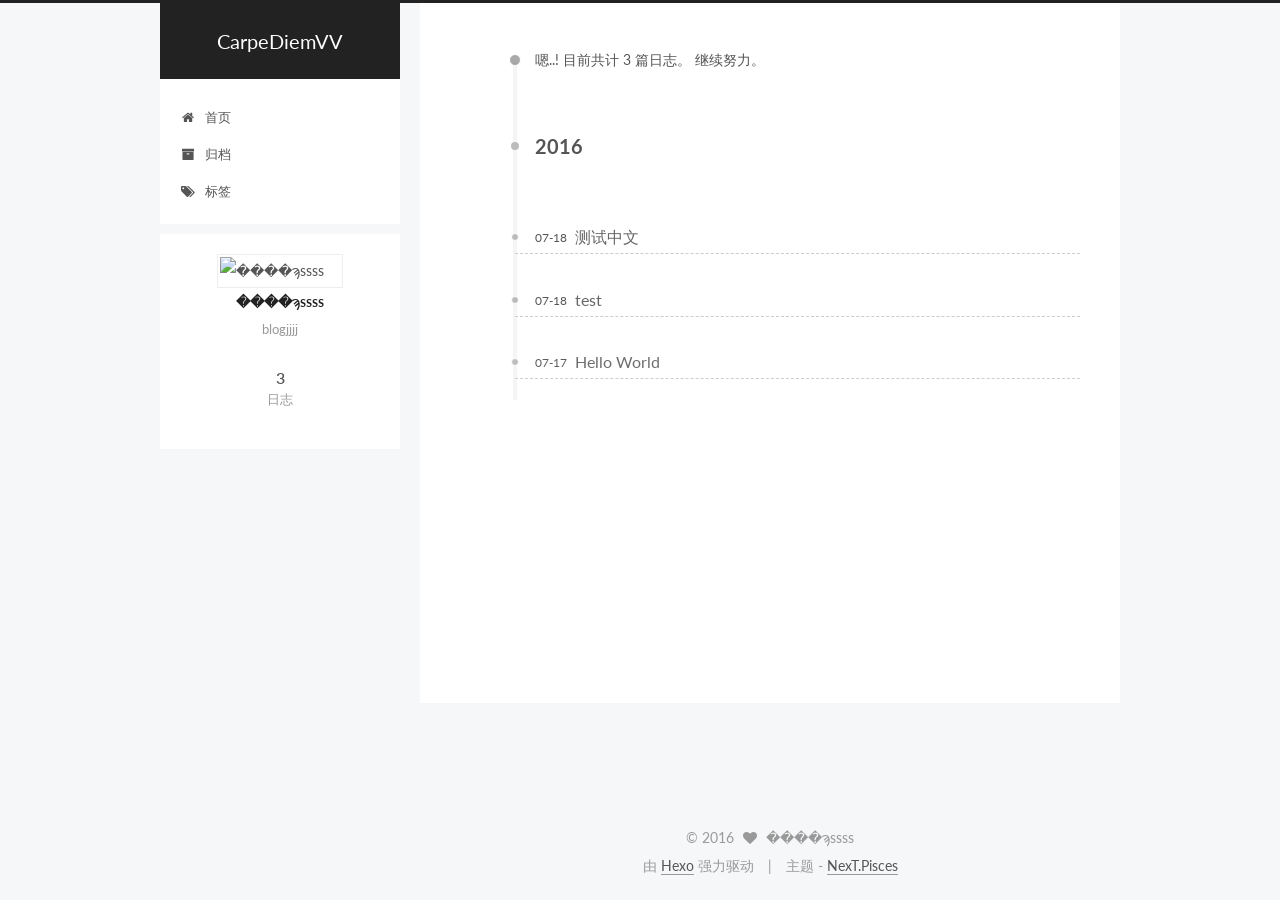
==== archives/index.html @ 0793f700 "Site updated: 2016-07-28 00:04:05" ====
<!doctype html>



  


<html class="theme-next pisces use-motion">
<head>
  <meta charset="UTF-8"/>
<meta http-equiv="X-UA-Compatible" content="IE=edge,chrome=1" />
<meta name="viewport" content="width=device-width, initial-scale=1, maximum-scale=1"/>



<meta http-equiv="Cache-Control" content="no-transform" />
<meta http-equiv="Cache-Control" content="no-siteapp" />












  
  
  <link href="/vendors/fancybox/source/jquery.fancybox.css?v=2.1.5" rel="stylesheet" type="text/css" />




  
  
  
  

  
    
    
  

  

  

  

  

  
    
    
    <link href="//fonts.googleapis.com/css?family=Lato:300,300italic,400,400italic,700,700italic&subset=latin,latin-ext" rel="stylesheet" type="text/css">
  






<link href="/vendors/font-awesome/css/font-awesome.min.css?v=4.4.0" rel="stylesheet" type="text/css" />

<link href="/css/main.css?v=5.0.1" rel="stylesheet" type="text/css" />


  <meta name="keywords" content="Hexo, NexT" />








  <link rel="shortcut icon" type="image/x-icon" href="/favicon.ico?v=5.0.1" />






<meta name="description" content="blogjjjj">
<meta property="og:type" content="website">
<meta property="og:title" content="CarpeDiemVV">
<meta property="og:url" content="http://yoursite.com/archives/index.html">
<meta property="og:site_name" content="CarpeDiemVV">
<meta property="og:description" content="blogjjjj">
<meta name="twitter:card" content="summary">
<meta name="twitter:title" content="CarpeDiemVV">
<meta name="twitter:description" content="blogjjjj">



<script type="text/javascript" id="hexo.configuration">
  var NexT = window.NexT || {};
  var CONFIG = {
    scheme: 'Pisces',
    sidebar: {"position":"left","display":"post"},
    fancybox: true,
    motion: true,
    duoshuo: {
      userId: 0,
      author: '博主'
    }
  };
</script>

  <title> 归档 | CarpeDiemVV </title>
</head>

<body itemscope itemtype="http://schema.org/WebPage" lang="zh-Hans">

  










  
  
    
  

  <div class="container one-collumn sidebar-position-left  page-archive  ">
    <div class="headband"></div>

    <header id="header" class="header" itemscope itemtype="http://schema.org/WPHeader">
      <div class="header-inner"><div class="site-meta ">
  

  <div class="custom-logo-site-title">
    <a href="/"  class="brand" rel="start">
      <span class="logo-line-before"><i></i></span>
      <span class="site-title">CarpeDiemVV</span>
      <span class="logo-line-after"><i></i></span>
    </a>
  </div>
  <p class="site-subtitle"></p>
</div>

<div class="site-nav-toggle">
  <button>
    <span class="btn-bar"></span>
    <span class="btn-bar"></span>
    <span class="btn-bar"></span>
  </button>
</div>

<nav class="site-nav">
  

  
    <ul id="menu" class="menu">
      
        
        <li class="menu-item menu-item-home">
          <a href="/" rel="section">
            
              <i class="menu-item-icon fa fa-fw fa-home"></i> <br />
            
            首页
          </a>
        </li>
      
        
        <li class="menu-item menu-item-archives">
          <a href="/archives" rel="section">
            
              <i class="menu-item-icon fa fa-fw fa-archive"></i> <br />
            
            归档
          </a>
        </li>
      
        
        <li class="menu-item menu-item-tags">
          <a href="/tags" rel="section">
            
              <i class="menu-item-icon fa fa-fw fa-tags"></i> <br />
            
            标签
          </a>
        </li>
      

      
    </ul>
  

  
</nav>

 </div>
    </header>

    <main id="main" class="main">
      <div class="main-inner">
        <div class="content-wrap">
          <div id="content" class="content">
            

  <section id="posts" class="posts-collapse">
    <span class="archive-move-on"></span>

    <span class="archive-page-counter">
      
      
      
        
      
      嗯..! 目前共计 3 篇日志。 继续努力。
    </span>

    

      
      
      

      
        
        <div class="collection-title">
          <h2 class="archive-year motion-element" id="archive-year-2016">2016</h2>
        </div>
      
      

      

  <article class="post post-type-normal" itemscope itemtype="http://schema.org/Article">
    <header class="post-header">

      <h1 class="post-title">
        
            <a class="post-title-link" href="/2016/07/18/测试中文/" itemprop="url">
              
                <span itemprop="name">测试中文</span>
              
            </a>
        
      </h1>

      <div class="post-meta">
        <time class="post-time" itemprop="dateCreated"
              datetime="2016-07-18T00:40:31+08:00"
              content="2016-07-18" >
          07-18
        </time>
      </div>

    </header>
  </article>



    

      
      
      

      
      

      

  <article class="post post-type-normal" itemscope itemtype="http://schema.org/Article">
    <header class="post-header">

      <h1 class="post-title">
        
            <a class="post-title-link" href="/2016/07/18/test/" itemprop="url">
              
                <span itemprop="name">test</span>
              
            </a>
        
      </h1>

      <div class="post-meta">
        <time class="post-time" itemprop="dateCreated"
              datetime="2016-07-18T00:19:36+08:00"
              content="2016-07-18" >
          07-18
        </time>
      </div>

    </header>
  </article>



    

      
      
      

      
      

      

  <article class="post post-type-normal" itemscope itemtype="http://schema.org/Article">
    <header class="post-header">

      <h1 class="post-title">
        
            <a class="post-title-link" href="/2016/07/17/hello-world/" itemprop="url">
              
                <span itemprop="name">Hello World</span>
              
            </a>
        
      </h1>

      <div class="post-meta">
        <time class="post-time" itemprop="dateCreated"
              datetime="2016-07-17T23:09:52+08:00"
              content="2016-07-17" >
          07-17
        </time>
      </div>

    </header>
  </article>



    

  </section>

  



          </div>
          


          

        </div>
        
          
  
  <div class="sidebar-toggle">
    <div class="sidebar-toggle-line-wrap">
      <span class="sidebar-toggle-line sidebar-toggle-line-first"></span>
      <span class="sidebar-toggle-line sidebar-toggle-line-middle"></span>
      <span class="sidebar-toggle-line sidebar-toggle-line-last"></span>
    </div>
  </div>

  <aside id="sidebar" class="sidebar">
    <div class="sidebar-inner">

      

      

      <section class="site-overview sidebar-panel  sidebar-panel-active ">
        <div class="site-author motion-element" itemprop="author" itemscope itemtype="http://schema.org/Person">
          <img class="site-author-image" itemprop="image"
               src="/images/avatar.gif"
               alt="����ϡssss" />
          <p class="site-author-name" itemprop="name">����ϡssss</p>
          <p class="site-description motion-element" itemprop="description">blogjjjj</p>
        </div>
        <nav class="site-state motion-element">
          <div class="site-state-item site-state-posts">
            <a href="/archives">
              <span class="site-state-item-count">3</span>
              <span class="site-state-item-name">日志</span>
            </a>
          </div>

          

          

        </nav>

        

        <div class="links-of-author motion-element">
          
        </div>

        
        

        
        

      </section>

      

    </div>
  </aside>


        
      </div>
    </main>

    <footer id="footer" class="footer">
      <div class="footer-inner">
        <div class="copyright" >
  
  &copy; 
  <span itemprop="copyrightYear">2016</span>
  <span class="with-love">
    <i class="fa fa-heart"></i>
  </span>
  <span class="author" itemprop="copyrightHolder">����ϡssss</span>
</div>

<div class="powered-by">
  由 <a class="theme-link" href="http://hexo.io">Hexo</a> 强力驱动
</div>

<div class="theme-info">
  主题 -
  <a class="theme-link" href="https://github.com/iissnan/hexo-theme-next">
    NexT.Pisces
  </a>
</div>

        

        
      </div>
    </footer>

    <div class="back-to-top">
      <i class="fa fa-arrow-up"></i>
    </div>
  </div>

  

<script type="text/javascript">
  if (Object.prototype.toString.call(window.Promise) !== '[object Function]') {
    window.Promise = null;
  }
</script>









  



  
  <script type="text/javascript" src="/vendors/jquery/index.js?v=2.1.3"></script>

  
  <script type="text/javascript" src="/vendors/fastclick/lib/fastclick.min.js?v=1.0.6"></script>

  
  <script type="text/javascript" src="/vendors/jquery_lazyload/jquery.lazyload.js?v=1.9.7"></script>

  
  <script type="text/javascript" src="/vendors/velocity/velocity.min.js?v=1.2.1"></script>

  
  <script type="text/javascript" src="/vendors/velocity/velocity.ui.min.js?v=1.2.1"></script>

  
  <script type="text/javascript" src="/vendors/fancybox/source/jquery.fancybox.pack.js?v=2.1.5"></script>


  


  <script type="text/javascript" src="/js/src/utils.js?v=5.0.1"></script>

  <script type="text/javascript" src="/js/src/motion.js?v=5.0.1"></script>



  
  


  <script type="text/javascript" src="/js/src/affix.js?v=5.0.1"></script>

  <script type="text/javascript" src="/js/src/schemes/pisces.js?v=5.0.1"></script>



  
  
    <script type="text/javascript" id="motion.page.archive">
      $('.archive-year').velocity('transition.slideLeftIn');
    </script>
  


  


  <script type="text/javascript" src="/js/src/bootstrap.js?v=5.0.1"></script>



  



  



  
  
  

  

  

</body>
</html>
---- css/main.css ----
/* normalize.css v3.0.2 | MIT License | git.io/normalize */
html {
  font-family: sans-serif; /* 1 */
  -ms-text-size-adjust: 100%; /* 2 */
  -webkit-text-size-adjust: 100%; /* 2 */
}
body {
  margin: 0;
}
article,
aside,
details,
figcaption,
figure,
footer,
header,
hgroup,
main,
menu,
nav,
section,
summary {
  display: block;
}
audio,
canvas,
progress,
video {
  display: inline-block; /* 1 */
  vertical-align: baseline; /* 2 */
}
audio:not([controls]) {
  display: none;
  height: 0;
}
[hidden],
template {
  display: none;
}
a {
  background-color: transparent;
}
a:active,
a:hover {
  outline: 0;
}
abbr[title] {
  border-bottom: 1px dotted;
}
b,
strong {
  font-weight: bold;
}
dfn {
  font-style: italic;
}
h1 {
  font-size: 2em;
  margin: 0.67em 0;
}
mark {
  background: #ff0;
  color: #000;
}
small {
  font-size: 80%;
}
sub,
sup {
  font-size: 75%;
  line-height: 0;
  position: relative;
  vertical-align: baseline;
}
sup {
  top: -0.5em;
}
sub {
  bottom: -0.25em;
}
img {
  border: 0;
}
svg:not(:root) {
  overflow: hidden;
}
figure {
  margin: 1em 40px;
}
hr {
  -moz-box-sizing: content-box;
  box-sizing: content-box;
  height: 0;
}
pre {
  overflow: auto;
}
code,
kbd,
pre,
samp {
  font-family: monospace, monospace;
  font-size: 1em;
}
button,
input,
optgroup,
select,
textarea {
  color: inherit; /* 1 */
  font: inherit; /* 2 */
  margin: 0; /* 3 */
}
button {
  overflow: visible;
}
button,
select {
  text-transform: none;
}
button,
html input[type="button"],
input[type="reset"],
input[type="submit"] {
  -webkit-appearance: button; /* 2 */
  cursor: pointer; /* 3 */
}
button[disabled],
html input[disabled] {
  cursor: default;
}
button::-moz-focus-inner,
input::-moz-focus-inner {
  border: 0;
  padding: 0;
}
input {
  line-height: normal;
}
input[type="checkbox"],
input[type="radio"] {
  box-sizing: border-box; /* 1 */
  padding: 0; /* 2 */
}
input[type="number"]::-webkit-inner-spin-button,
input[type="number"]::-webkit-outer-spin-button {
  height: auto;
}
input[type="search"] {
  -webkit-appearance: textfield; /* 1 */
  -moz-box-sizing: content-box;
  -webkit-box-sizing: content-box; /* 2 */
  box-sizing: content-box;
}
input[type="search"]::-webkit-search-cancel-button,
input[type="search"]::-webkit-search-decoration {
  -webkit-appearance: none;
}
fieldset {
  border: 1px solid #c0c0c0;
  margin: 0 2px;
  padding: 0.35em 0.625em 0.75em;
}
legend {
  border: 0; /* 1 */
  padding: 0; /* 2 */
}
textarea {
  overflow: auto;
}
optgroup {
  font-weight: bold;
}
table {
  border-collapse: collapse;
  border-spacing: 0;
}
td,
th {
  padding: 0;
}
::selection {
  background: #262a30;
  color: #fff;
}
body {
  position: relative;
  font-family: 'Lato', "PingFang SC", "Microsoft YaHei", sans-serif;
  font-size: 14px;
  line-height: 2;
  color: #555;
  background: #fff;
}
@media (max-width: 767px) {
  body {
    padding-right: 0 !important;
  }
}
@media (min-width: 768px) and (max-width: 991px) {
  body {
    padding-right: 0 !important;
  }
}
@media (min-width: 1600px) {
  body {
    font-size: 16px;
  }
}
h1,
h2,
h3,
h4,
h5,
h6 {
  margin: 0;
  padding: 0;
  font-weight: bold;
  line-height: 1.5;
  font-family: 'Lato', "PingFang SC", "Microsoft YaHei", sans-serif;
}
h2,
h3,
h4,
h5,
h6 {
  margin: 20px 0 15px;
}
h1 {
  font-size: 22px;
}
@media (max-width: 767px) {
  h1 {
    font-size: 18px;
  }
}
h2 {
  font-size: 20px;
}
@media (max-width: 767px) {
  h2 {
    font-size: 16px;
  }
}
h3 {
  font-size: 18px;
}
@media (max-width: 767px) {
  h3 {
    font-size: 14px;
  }
}
h4 {
  font-size: 16px;
}
@media (max-width: 767px) {
  h4 {
    font-size: 12px;
  }
}
h5 {
  font-size: 14px;
}
@media (max-width: 767px) {
  h5 {
    font-size: 10px;
  }
}
h6 {
  font-size: 12px;
}
@media (max-width: 767px) {
  h6 {
    font-size: 8px;
  }
}
p {
  margin: 0 0 25px 0;
}
a {
  color: #555;
  text-decoration: none;
  border-bottom: 1px solid #999;
  word-wrap: break-word;
}
a:hover {
  color: #222;
  border-bottom-color: #222;
}
ul {
  list-style: none;
}
blockquote {
  margin: 0;
  padding: 0;
}
img {
  display: block;
  margin: auto;
  max-width: 100%;
  height: auto;
}
hr {
  margin: 40px 0;
  height: 3px;
  border: none;
  background-color: #ddd;
  background-image: repeating-linear-gradient(-45deg, #fff, #fff 4px, transparent 4px, transparent 8px);
}
blockquote {
  padding: 0 15px;
  color: #666;
  border-left: 4px solid #ddd;
}
blockquote cite::before {
  content: "-";
  padding: 0 5px;
}
dt {
  font-weight: 700;
}
dd {
  margin: 0;
  padding: 0;
}
.text-left {
  text-align: left;
}
.text-center {
  text-align: center;
}
.text-right {
  text-align: right;
}
.text-justify {
  text-align: justify;
}
.text-nowrap {
  white-space: nowrap;
}
.text-lowercase {
  text-transform: lowercase;
}
.text-uppercase {
  text-transform: uppercase;
}
.text-capitalize {
  text-transform: capitalize;
}
.center-block {
  display: block;
  margin-left: auto;
  margin-right: auto;
}
.clearfix:before,
.clearfix:after {
  content: " ";
  display: table;
}
.clearfix:after {
  clear: both;
}
.pullquote {
  width: 45%;
}
.pullquote.left {
  float: left;
  margin-left: 5px;
  margin-right: 10px;
}
.pullquote.right {
  float: right;
  margin-left: 10px;
  margin-right: 5px;
}
.affix.affix.affix {
  position: fixed;
}
.translation {
  margin-top: -20px;
  font-size: 14px;
  color: #999;
}
.scrollbar-measure {
  width: 100px;
  height: 100px;
  overflow: scroll;
  position: absolute;
  top: -9999px;
}
.use-motion .motion-element {
  opacity: 0;
}
#local-search-input {
  padding: 3px;
  border: none;
  text-indent: 14px;
  border-radius: 0;
  width: 140px;
  outline: none;
  border-bottom: 1px solid #999;
  background: inherit;
  opacity: 0.5;
}
#local-search-input:focus {
  opacity: 1;
}
.search-icon {
  position: absolute;
  top: 9px;
}
table {
  margin: 20px 0;
  width: 100%;
  border-collapse: collapse;
  border-spacing: 0;
  border: 1px solid #ddd;
  font-size: 14px;
  table-layout: fixed;
  word-wrap: break-all;
}
table>tbody>tr:nth-of-type(odd) {
  background-color: #f9f9f9;
}
table>tbody>tr:hover {
  background-color: #f5f5f5;
}
caption,
th,
td {
  padding: 8px;
  text-align: left;
  vertical-align: middle;
  font-weight: normal;
}
th,
td {
  border-bottom: 3px solid #ddd;
  border-right: 1px solid #eee;
}
th {
  padding-bottom: 10px;
  font-weight: 700;
}
td {
  border-bottom-width: 1px;
}
html,
body {
  height: 100%;
}
.container {
  position: relative;
  min-height: 100%;
}
.header-inner {
  margin: 0 auto;
  padding: 100px 0 70px;
  width: 700px;
}
@media (min-width: 1600px) {
  .container .header-inner {
    width: 900px;
  }
}
.main {
  padding-bottom: 150px;
}
.main-inner {
  margin: 0 auto;
  width: 700px;
}
@media (min-width: 1600px) {
  .container .main-inner {
    width: 900px;
  }
}
.footer {
  position: absolute;
  left: 0;
  bottom: 0;
  width: 100%;
  min-height: 50px;
}
.footer-inner {
  box-sizing: border-box;
  margin: 20px auto;
  width: 700px;
}
@media (min-width: 1600px) {
  .container .footer-inner {
    width: 900px;
  }
}
pre,
.highlight {
  overflow: auto;
  margin: 20px 0;
  padding: 15px;
  font-size: 13px;
  color: #4d4d4c;
  background: #f7f7f7;
  line-height: 1.6;
}
pre,
code {
  font-family: consolas, Menlo, "PingFang SC", "Microsoft YaHei", monospace;
}
code {
  padding: 2px 4px;
  word-break: break-all;
  color: #555;
  background: #eee;
  border-radius: 4px;
  font-size: 13px;
}
pre code {
  padding: 0;
  color: #4d4d4c;
  background: none;
  text-shadow: none;
}
.highlight pre {
  border: none;
  margin: 0;
  padding: 1px;
}
.highlight table {
  margin: 0;
  width: auto;
  border: none;
}
.highlight td {
  border: none;
  padding: 0;
}
.highlight figcaption {
  font-size: 1em;
  color: #4d4d4c;
  line-height: 1em;
  margin-bottom: 1em;
}
.highlight figcaption:before,
.highlight figcaption:after {
  content: " ";
  display: table;
}
.highlight figcaption:after {
  clear: both;
}
.highlight figcaption a {
  float: right;
  color: #4d4d4c;
}
.highlight figcaption a:hover {
  border-bottom-color: #4d4d4c;
}
.highlight .gutter pre {
  color: #666;
  text-align: right;
  padding-right: 20px;
}
.highlight .line {
  height: 20px;
}
.gist table {
  width: auto;
}
.gist table td {
  border: none;
}
pre .comment {
  color: #8e908c;
}
pre .variable,
pre .attribute,
pre .tag,
pre .regexp,
pre .ruby .constant,
pre .xml .tag .title,
pre .xml .pi,
pre .xml .doctype,
pre .html .doctype,
pre .css .id,
pre .css .class,
pre .css .pseudo {
  color: #c82829;
}
pre .number,
pre .preprocessor,
pre .built_in,
pre .literal,
pre .params,
pre .constant,
pre .command {
  color: #f5871f;
}
pre .ruby .class .title,
pre .css .rules .attribute,
pre .string,
pre .value,
pre .inheritance,
pre .header,
pre .ruby .symbol,
pre .xml .cdata,
pre .special,
pre .number,
pre .formula {
  color: #718c00;
}
pre .title,
pre .css .hexcolor {
  color: #3e999f;
}
pre .function,
pre .python .decorator,
pre .python .title,
pre .ruby .function .title,
pre .ruby .title .keyword,
pre .perl .sub,
pre .javascript .title,
pre .coffeescript .title {
  color: #4271ae;
}
pre .keyword,
pre .javascript .function {
  color: #8959a8;
}
.full-image.full-image.full-image {
  border: none;
  max-width: 100%;
  width: auto;
  margin: 20px auto;
}
@media (min-width: 992px) {
  .full-image.full-image.full-image {
    max-width: none;
    width: 126%;
    margin: 0 -13%;
  }
}
.blockquote-center,
.page-home .post-type-quote blockquote,
.page-post-detail .post-type-quote blockquote {
  position: relative;
  margin: 40px 0;
  padding: 0;
  border-left: none;
  text-align: center;
}
.blockquote-center::before,
.page-home .post-type-quote blockquote::before,
.page-post-detail .post-type-quote blockquote::before,
.blockquote-center::after,
.page-home .post-type-quote blockquote::after,
.page-post-detail .post-type-quote blockquote::after {
  position: absolute;
  content: ' ';
  display: block;
  width: 100%;
  height: 24px;
  opacity: 0.2;
  background-repeat: no-repeat;
  background-position: 0 -6px;
  background-size: 22px 22px;
}
.blockquote-center::before,
.page-home .post-type-quote blockquote::before,
.page-post-detail .post-type-quote blockquote::before {
  top: -20px;
  background-image: url("../images/quote-l.svg");
  border-top: 1px solid #ccc;
}
.blockquote-center::after,
.page-home .post-type-quote blockquote::after,
.page-post-detail .post-type-quote blockquote::after {
  bottom: -20px;
  background-image: url("../images/quote-r.svg");
  border-bottom: 1px solid #ccc;
  background-position: 100% 8px;
}
.blockquote-center p,
.page-home .post-type-quote blockquote p,
.page-post-detail .post-type-quote blockquote p,
.blockquote-center div,
.page-home .post-type-quote blockquote div,
.page-post-detail .post-type-quote blockquote div {
  text-align: center;
}
.post .post-body .group-picture img {
  box-sizing: border-box;
  padding: 0 3px;
  border: none;
}
.post .group-picture-row {
  overflow: hidden;
  margin-top: 6px;
}
.post .group-picture-row:first-child {
  margin-top: 0;
}
.post .group-picture-column {
  float: left;
}
.page-post-detail .post-body .group-picture-column {
  float: none;
  margin-top: 10px;
  width: auto !important;
}
.page-post-detail .post-body .group-picture-column img {
  margin: 0 auto;
}
.page-archive .group-picture-container {
  overflow: hidden;
}
.page-archive .group-picture-row {
  float: left;
}
.page-archive .group-picture-row:first-child {
  margin-top: 6px;
}
.page-archive .group-picture-column {
  max-width: 150px;
  max-height: 150px;
}
.btn {
  display: inline-block;
  padding: 0 20px;
  font-size: 14px;
  color: #fff;
  background: #222;
  border: 2px solid #555;
  text-decoration: none;
  border-radius: 0;
  transition-property: background-color;
  transition-duration: 0.2s;
  transition-timing-function: ease-in-out;
  transition-delay: 0s;
}
.btn:hover,
.post-more-link .btn:hover {
  border-color: #222;
  color: #fff;
  background: #222;
}
.btn-bar {
  display: block;
  width: 22px;
  height: 2px;
  background: #555;
  border-radius: 1px;
}
.btn-bar+.btn-bar {
  margin-top: 4px;
}
.pagination {
  margin: 120px 0 40px;
  text-align: center;
  border-top: 1px solid #eee;
}
.page-number-basic,
.pagination .prev,
.pagination .next,
.pagination .page-number,
.pagination .space {
  display: inline-block;
  position: relative;
  top: -1px;
  margin: 0 10px;
  padding: 0 10px;
  line-height: 30px;
}
@media (max-width: 767px) {
  .page-number-basic,
  .pagination .prev,
  .pagination .next,
  .pagination .page-number,
  .pagination .space {
    margin: 0 5px;
  }
}
.pagination .prev,
.pagination .next,
.pagination .page-number {
  border-bottom: 0;
  border-top: 1px solid #eee;
  transition-property: border-color;
  transition-duration: 0.2s;
  transition-timing-function: ease-in-out;
  transition-delay: 0s;
}
.pagination .prev:hover,
.pagination .next:hover,
.pagination .page-number:hover {
  border-top-color: #222;
}
.pagination .space {
  padding: 0;
  margin: 0;
}
.pagination .prev {
  margin-left: 0;
}
.pagination .next {
  margin-right: 0;
}
.pagination .page-number.current {
  color: #fff;
  background: #ccc;
  border-top-color: #ccc;
}
@media (max-width: 767px) {
  .pagination {
    border-top: none;
  }
  .pagination .prev,
  .pagination .next,
  .pagination .page-number {
    margin-bottom: 10px;
    border-top: 0;
    border-bottom: 1px solid #eee;
  }
  .pagination .prev:hover,
  .pagination .next:hover,
  .pagination .page-number:hover {
    border-bottom-color: #222;
  }
}
.comments {
  margin: 60px 20px 0;
}
.tag-cloud {
  text-align: center;
}
.tag-cloud a {
  display: inline-block;
  margin: 10px;
}
.back-to-top {
  box-sizing: border-box;
  position: fixed;
  bottom: -100px;
  right: 50px;
  z-index: 1050;
  padding: 0 6px;
  width: 25px;
  background: #222;
  font-size: 12px;
  opacity: 0.6;
  color: #fff;
  cursor: pointer;
  text-align: center;
  -webkit-transform: translateZ(0);
  transition-property: bottom;
  transition-duration: 0.2s;
  transition-timing-function: ease-in-out;
  transition-delay: 0s;
}
@media (max-width: 767px) {
  .back-to-top {
    display: none;
  }
}
@media (min-width: 768px) and (max-width: 991px) {
  .back-to-top {
    display: none;
  }
}
.back-to-top.back-to-top-on {
  bottom: 40px;
}
.header {
  background: #fff;
}
.header-inner {
  position: relative;
}
.headband {
  height: 3px;
  background: #222;
}
.site-meta {
  margin: 0;
  text-align: center;
}
@media (max-width: 767px) {
  .site-meta {
    text-align: center;
  }
}
.brand {
  position: relative;
  display: inline-block;
  padding: 0 40px;
  color: #fff;
  background: #222;
  border-bottom: none;
}
.brand:hover {
  color: #fff;
}
.logo {
  display: inline-block;
  margin-right: 5px;
  line-height: 36px;
  vertical-align: top;
}
.site-title {
  display: inline-block;
  vertical-align: top;
  line-height: 36px;
  font-size: 20px;
  font-weight: normal;
  font-family: 'Lato', "PingFang SC", "Microsoft YaHei", sans-serif;
}
.site-subtitle {
  margin-top: 10px;
  font-size: 13px;
  color: #ddd;
}
.use-motion .brand {
  opacity: 0;
}
.use-motion .logo,
.use-motion .site-title,
.use-motion .site-subtitle {
  opacity: 0;
  position: relative;
  top: -10px;
}
.site-nav-toggle {
  display: none;
  position: absolute;
  top: 10px;
  left: 10px;
}
@media (max-width: 767px) {
  .site-nav-toggle {
    display: block;
  }
}
.site-nav-toggle button {
  margin-top: 2px;
  padding: 9px 10px;
  background: transparent;
  border: none;
}
@media (max-width: 767px) {
  .site-nav {
    display: none;
    margin: 0 -10px;
    padding: 0 10px;
    clear: both;
    border-top: 1px solid #ddd;
  }
}
@media (min-width: 768px) and (max-width: 991px) {
  .site-nav {
    display: block !important;
  }
}
@media (min-width: 992px) {
  .site-nav {
    display: block !important;
  }
}
.menu {
  margin-top: 20px;
  padding-left: 0;
  text-align: center;
}
.menu .menu-item {
  display: inline-block;
  margin: 0 10px;
}
@media screen and (max-width: 767px) {
  .menu .menu-item {
    margin-top: 10px;
  }
}
.menu .menu-item a {
  display: block;
  font-size: 13px;
  text-transform: capitalize;
  line-height: inherit;
  border-bottom: 1px solid transparent;
  transition-property: border-color;
  transition-duration: 0.2s;
  transition-timing-function: ease-in-out;
  transition-delay: 0s;
}
.menu .menu-item a:hover,
.menu-item-active a {
  border-bottom-color: #222;
}
.menu .menu-item .fa {
  margin-right: 5px;
}
.use-motion .menu-item {
  opacity: 0;
}
.post-body {
  font-family: 'Lato', "PingFang SC", "Microsoft YaHei", sans-serif;
}
@media (max-width: 767px) {
  .post-body {
    word-break: break-word;
  }
}
.post-body .fancybox img {
  display: block !important;
  margin: 0 auto;
  cursor: pointer;
  cursor: zoom-in;
  cursor: -webkit-zoom-in;
}
.post-body .image-caption,
.post-body .figure .caption {
  margin: 10px auto 15px;
  text-align: center;
  font-size: 14px;
  color: #999;
  font-weight: bold;
  line-height: 1;
}
.post-sticky-flag {
  display: inline-block;
  font-size: 16px;
  -ms-transform: rotate(30deg);
  -webkit-transform: rotate(30deg);
  -moz-transform: rotate(30deg);
  -ms-transform: rotate(30deg);
  -o-transform: rotate(30deg);
  transform: rotate(30deg);
}
.posts-expand {
  padding-top: 40px;
}
@media (max-width: 767px) {
  .posts-expand {
    margin: 0 20px;
  }
  .post-body pre,
  .post-body .highlight {
    padding: 10px;
  }
  .post-body pre .gutter pre,
  .post-body .highlight .gutter pre {
    padding-right: 10px;
  }
}
@media (min-width: 992px) {
  .posts-expand .post-body {
    text-align: justify;
  }
}
.posts-expand .post-body h2,
.posts-expand .post-body h3,
.posts-expand .post-body h4,
.posts-expand .post-body h5,
.posts-expand .post-body h6 {
  padding-top: 10px;
}
.posts-expand .post-body h2 .header-anchor,
.posts-expand .post-body h3 .header-anchor,
.posts-expand .post-body h4 .header-anchor,
.posts-expand .post-body h5 .header-anchor,
.posts-expand .post-body h6 .header-anchor {
  float: right;
  margin-left: 10px;
  color: #ccc;
  border-bottom-style: none;
  visibility: hidden;
}
.posts-expand .post-body h2 .header-anchor:hover,
.posts-expand .post-body h3 .header-anchor:hover,
.posts-expand .post-body h4 .header-anchor:hover,
.posts-expand .post-body h5 .header-anchor:hover,
.posts-expand .post-body h6 .header-anchor:hover {
  color: inherit;
}
.posts-expand .post-body h2:hover .header-anchor,
.posts-expand .post-body h3:hover .header-anchor,
.posts-expand .post-body h4:hover .header-anchor,
.posts-expand .post-body h5:hover .header-anchor,
.posts-expand .post-body h6:hover .header-anchor {
  visibility: visible;
}
.posts-expand .post-body ul li {
  list-style: circle;
}
.posts-expand .post-body img {
  box-sizing: border-box;
  margin: auto;
  padding: 3px;
  border: 1px solid #ddd;
}
.posts-expand .fancybox img {
  margin: 0 auto;
}
@media (max-width: 767px) {
  .posts-collapse {
    margin: 0 20px;
  }
  .posts-collapse .post-title,
  .posts-collapse .post-meta {
    display: block;
    width: auto;
    text-align: left;
  }
}
.posts-collapse {
  position: relative;
  z-index: 1010;
  margin-left: 55px;
}
.posts-collapse::after {
  content: " ";
  position: absolute;
  top: 20px;
  left: 0;
  margin-left: -2px;
  width: 4px;
  height: 100%;
  background: #f5f5f5;
  z-index: -1;
}
@media (max-width: 767px) {
  .posts-collapse {
    margin: 0 20px;
  }
}
.posts-collapse .collection-title {
  position: relative;
  margin: 60px 0;
}
.posts-collapse .collection-title h2 {
  margin-left: 20px;
}
.posts-collapse .collection-title small {
  color: #bbb;
}
.posts-collapse .collection-title::before {
  content: " ";
  position: absolute;
  left: 0;
  top: 50%;
  margin-left: -4px;
  margin-top: -4px;
  width: 8px;
  height: 8px;
  background: #bbb;
  border-radius: 50%;
}
.posts-collapse .post {
  margin: 30px 0;
}
.posts-collapse .post-header {
  position: relative;
  transition-duration: 0.2s;
  transition-timing-function: ease-in-out;
  transition-delay: 0s;
  transition-property: border;
  border-bottom: 1px dashed #ccc;
}
.posts-collapse .post-header::before {
  content: " ";
  position: absolute;
  left: 0;
  top: 12px;
  width: 6px;
  height: 6px;
  margin-left: -4px;
  background: #bbb;
  border-radius: 50%;
  border: 1px solid #fff;
  transition-duration: 0.2s;
  transition-timing-function: ease-in-out;
  transition-delay: 0s;
  transition-property: background;
}
.posts-collapse .post-header:hover {
  border-bottom-color: #666;
}
.posts-collapse .post-header:hover::before {
  background: #222;
}
.posts-collapse .post-meta {
  position: absolute;
  font-size: 12px;
  left: 20px;
  top: 5px;
}
.posts-collapse .post-comments-count {
  display: none;
}
.posts-collapse .post-title {
  margin-left: 60px;
  font-size: 16px;
  font-weight: normal;
  line-height: inherit;
}
.posts-collapse .post-title::after {
  margin-left: 3px;
  opacity: 0.6;
}
.posts-collapse .post-title a {
  color: #666;
  border-bottom: none;
}
.page-home .post-type-quote .post-header,
.page-post-detail .post-type-quote .post-header,
.page-home .post-type-quote .post-tags,
.page-post-detail .post-type-quote .post-tags {
  display: none;
}
.posts-expand .post-title {
  font-size: 26px;
  text-align: center;
  word-break: break-word;
  font-weight: 300;
}
@media (max-width: 767px) {
  .posts-expand .post-title {
    font-size: 22px;
  }
}
.posts-expand .post-title-link {
  display: inline-block;
  position: relative;
  color: #555;
  border-bottom: none;
  line-height: 1.2;
  vertical-align: top;
}
.posts-expand .post-title-link::before {
  content: "";
  position: absolute;
  width: 100%;
  height: 2px;
  bottom: 0;
  left: 0;
  background-color: #000;
  visibility: hidden;
  -webkit-transform: scaleX(0);
  -moz-transform: scaleX(0);
  -ms-transform: scaleX(0);
  -o-transform: scaleX(0);
  transform: scaleX(0);
  transition-duration: 0.2s;
  transition-timing-function: ease-in-out;
  transition-delay: 0s;
}
.posts-expand .post-title-link:hover::before {
  visibility: visible;
  -webkit-transform: scaleX(1);
  -moz-transform: scaleX(1);
  -ms-transform: scaleX(1);
  -o-transform: scaleX(1);
  transform: scaleX(1);
}
.posts-expand .post-title-link .fa {
  font-size: 16px;
}
.posts-expand .post-meta {
  margin: 3px 0 60px 0;
  color: #999;
  font-family: 'Lato', "PingFang SC", "Microsoft YaHei", sans-serif;
  font-size: 12px;
  text-align: center;
}
.posts-expand .post-meta .post-category-list {
  display: inline-block;
  margin: 0;
  padding: 3px;
}
.posts-expand .post-meta .post-category-list-link {
  color: #999;
}
.post-meta-item-icon {
  display: none;
  margin-right: 3px;
}
@media (min-width: 768px) and (max-width: 991px) {
  .post-meta-item-icon {
    display: inline-block;
  }
}
@media (max-width: 767px) {
  .post-meta-item-icon {
    display: inline-block;
  }
}
@media (min-width: 768px) and (max-width: 991px) {
  .post-meta-item-text {
    display: none;
  }
}
@media (max-width: 767px) {
  .post-meta-item-text {
    display: none;
  }
}
@media (max-width: 767px) {
  .posts-expand .post-comments-count {
    display: none;
  }
}
.post-more-link {
  margin-top: 50px;
}
.post-more-link .btn {
  color: #555;
  font-size: 14px;
  background: #fff;
  border-radius: 2px;
  line-height: 2;
}
.posts-expand .post-tags {
  margin-top: 40px;
  text-align: center;
}
.posts-expand .post-tags a {
  display: inline-block;
  margin-right: 10px;
  font-size: 13px;
}
.post-nav {
  overflow: hidden;
  margin-top: 60px;
  padding: 10px;
  white-space: nowrap;
  border-top: 1px solid #eee;
}
.post-nav-item {
  display: inline-block;
  width: 50%;
  white-space: normal;
}
.post-nav-item a {
  position: relative;
  display: inline-block;
  line-height: 25px;
  font-size: 14px;
  color: #555;
  border-bottom: none;
}
.post-nav-item a:hover {
  color: #222;
  border-bottom: none;
}
.post-nav-item a:active {
  top: 2px;
}
.post-nav-item a i {
  font-size: 12px;
}
.post-nav-prev {
  text-align: right;
}
.posts-expand .post-eof {
  display: block;
  margin: 80px auto 60px;
  width: 8%;
  height: 1px;
  background: #ccc;
  text-align: center;
}
.post:last-child .post-eof.post-eof.post-eof {
  display: none;
}
.post-gallery {
  display: table;
  table-layout: fixed;
  width: 100%;
  border-collapse: separate;
}
.post-gallery-row {
  display: table-row;
}
.post-gallery .post-gallery-img {
  display: table-cell;
  text-align: center;
  vertical-align: middle;
  border: none;
}
.post-gallery .post-gallery-img img {
  max-width: 100%;
  max-height: 100%;
  border: none;
}
.fancybox-close,
.fancybox-close:hover {
  border: none;
}
.sidebar {
  position: fixed;
  right: 0;
  top: 0;
  bottom: 0;
  width: 0;
  z-index: 1040;
  box-shadow: inset 0 2px 6px #000;
  background: #222;
  -webkit-transform: translateZ(0);
}
.sidebar a {
  color: #999;
  border-bottom-color: #555;
}
.sidebar a:hover {
  color: #eee;
}
@media (min-width: 768px) and (max-width: 991px) {
  .sidebar {
    display: none !important;
  }
}
@media (max-width: 767px) {
  .sidebar {
    display: none !important;
  }
}
.sidebar-inner {
  position: relative;
  padding: 20px 10px;
  color: #999;
  text-align: center;
}
.sidebar-toggle {
  position: fixed;
  right: 50px;
  bottom: 45px;
  width: 15px;
  height: 15px;
  padding: 5px;
  background: #222;
  line-height: 0;
  z-index: 1050;
  cursor: pointer;
  -webkit-transform: translateZ(0);
}
@media (min-width: 768px) and (max-width: 991px) {
  .sidebar-toggle {
    display: none;
  }
}
@media (max-width: 767px) {
  .sidebar-toggle {
    display: none;
  }
}
.sidebar-toggle-line {
  position: relative;
  display: inline-block;
  vertical-align: top;
  height: 2px;
  width: 100%;
  background: #fff;
  margin-top: 3px;
}
.sidebar-toggle-line:first-child {
  margin-top: 0;
}
.site-author-image {
  display: block;
  margin: 0 auto;
  padding: 2px;
  max-width: 120px;
  height: auto;
  border: 1px solid #eee;
}
.site-author-name {
  margin: 0;
  text-align: center;
  color: #222;
  font-weight: 600;
}
.site-description {
  margin-top: 0;
  text-align: center;
  font-size: 13px;
  color: #999;
}
.site-state {
  overflow: hidden;
  line-height: 1.4;
  white-space: nowrap;
  text-align: center;
}
.site-state-item {
  display: inline-block;
  padding: 0 15px;
  border-left: 1px solid #eee;
}
.site-state-item:first-child {
  border-left: none;
}
.site-state-item a {
  border-bottom: none;
}
.site-state-item-count {
  display: block;
  text-align: center;
  color: inherit;
  font-weight: 600;
  font-size: 16px;
}
.site-state-item-name {
  font-size: 13px;
  color: #999;
}
.feed-link {
  margin-top: 20px;
}
.feed-link a {
  display: inline-block;
  padding: 0 15px;
  color: #fc6423;
  border: 1px solid #fc6423;
  border-radius: 4px;
}
.feed-link a i {
  color: #fc6423;
  font-size: 14px;
}
.feed-link a:hover {
  color: #fff;
  background: #fc6423;
}
.feed-link a:hover i {
  color: #fff;
}
.links-of-author {
  margin-top: 20px;
}
.links-of-author a {
  display: inline-block;
  vertical-align: middle;
  margin-right: 10px;
  margin-bottom: 10px;
  border-bottom-color: #555;
  font-size: 13px;
}
.links-of-author a:before {
  display: inline-block;
  vertical-align: middle;
  margin-right: 3px;
  content: " ";
  width: 4px;
  height: 4px;
  border-radius: 50%;
  background: #2d6fff;
}
.links-of-blogroll {
  font-size: 13px;
}
.links-of-blogroll-title {
  margin-top: 20px;
  font-size: 14px;
  font-weight: 600;
}
.links-of-blogroll-list {
  margin: 0;
  padding: 0;
}
.links-of-blogroll-item {
  padding: 2px 10px;
}
.sidebar-nav {
  margin: 0 0 20px;
  padding-left: 0;
}
.sidebar-nav li {
  display: inline-block;
  cursor: pointer;
  border-bottom: 1px solid transparent;
  font-size: 14px;
  color: #555;
}
.sidebar-nav li:hover {
  color: #fc6423;
}
.page-post-detail .sidebar-nav-toc {
  padding: 0 5px;
}
.page-post-detail .sidebar-nav-overview {
  margin-left: 10px;
}
.sidebar-nav .sidebar-nav-active {
  color: #fc6423;
  border-bottom-color: #fc6423;
}
.sidebar-nav .sidebar-nav-active:hover {
  color: #fc6423;
}
.sidebar-panel {
  display: none;
}
.sidebar-panel-active {
  display: block;
}
.post-toc-empty {
  font-size: 14px;
  color: #666;
}
.post-toc-wrap {
  overflow: hidden;
}
.post-toc {
  overflow: auto;
}
.post-toc ol {
  margin: 0;
  padding: 0 2px 5px 10px;
  text-align: left;
  list-style: none;
  font-size: 14px;
}
.post-toc ol > ol {
  padding-left: 0;
}
.post-toc ol a {
  transition-duration: 0.2s;
  transition-timing-function: ease-in-out;
  transition-delay: 0s;
  transition-property: all;
  color: #666;
  border-bottom-color: #ccc;
}
.post-toc ol a:hover {
  color: #000;
  border-bottom-color: #000;
}
.post-toc .nav-item {
  overflow: hidden;
  text-overflow: ellipsis;
  white-space: nowrap;
  line-height: 1.8;
}
.post-toc .nav .nav-child {
  display: none;
}
.post-toc .nav .active > .nav-child {
  display: block;
}
.post-toc .nav .active-current > .nav-child {
  display: block;
}
.post-toc .nav .active-current > .nav-child > .nav-item {
  display: block;
}
.post-toc .nav .active > a {
  color: #fc6423;
  border-bottom-color: #fc6423;
}
.post-toc .nav .active-current > a {
  color: #fc6423;
}
.post-toc .nav .active-current > a:hover {
  color: #fc6423;
}
.footer {
  font-size: 14px;
  color: #999;
}
.footer img {
  border: none;
}
.footer-inner {
  text-align: center;
}
.with-love {
  display: inline-block;
  margin: 0 5px;
}
.powered-by,
.theme-info {
  display: inline-block;
}
.powered-by {
  margin-right: 10px;
}
.powered-by::after {
  content: "|";
  padding-left: 10px;
}
.cc-license {
  margin-top: 10px;
  text-align: center;
}
.cc-license .cc-opacity {
  opacity: 0.7;
  border-bottom: none;
}
.cc-license .cc-opacity:hover {
  opacity: 0.9;
}
.cc-license img {
  display: inline-block;
}
.theme-next #ds-thread #ds-reset {
  color: #555;
}
.theme-next #ds-thread #ds-reset .ds-replybox {
  margin-bottom: 30px;
}
.theme-next #ds-thread #ds-reset .ds-replybox .ds-avatar,
.theme-next #ds-reset .ds-avatar img {
  box-shadow: none;
}
.theme-next #ds-thread #ds-reset .ds-textarea-wrapper {
  border-color: #c7d4e1;
  background: none;
  border-top-right-radius: 3px;
  border-top-left-radius: 3px;
}
.theme-next #ds-thread #ds-reset .ds-textarea-wrapper textarea {
  height: 60px;
}
.theme-next #ds-reset .ds-rounded-top {
  border-radius: 0;
}
.theme-next #ds-thread #ds-reset .ds-post-toolbar {
  box-sizing: border-box;
  border: 1px solid #c7d4e1;
  background: #f6f8fa;
}
.theme-next #ds-thread #ds-reset .ds-post-options {
  height: 40px;
  border: none;
  background: none;
}
.theme-next #ds-thread #ds-reset .ds-toolbar-buttons {
  top: 11px;
}
.theme-next #ds-thread #ds-reset .ds-sync {
  top: 5px;
}
.theme-next #ds-thread #ds-reset .ds-post-button {
  top: 4px;
  right: 5px;
  width: 90px;
  height: 30px;
  border: 1px solid #c5ced7;
  border-radius: 3px;
  background-image: linear-gradient(#fbfbfc, #f5f7f9);
  color: #60676d;
}
.theme-next #ds-thread #ds-reset .ds-post-button:hover {
  background-position: 0 -30px;
  color: #60676d;
}
.theme-next #ds-thread #ds-reset .ds-comments-info {
  padding: 10px 0;
}
.theme-next #ds-thread #ds-reset .ds-sort {
  display: none;
}
.theme-next #ds-thread #ds-reset li.ds-tab a.ds-current {
  border: none;
  background: #f6f8fa;
  color: #60676d;
}
.theme-next #ds-thread #ds-reset li.ds-tab a.ds-current:hover {
  background-color: #e9f0f7;
  color: #60676d;
}
.theme-next #ds-thread #ds-reset li.ds-tab a {
  border-radius: 2px;
  padding: 5px;
}
.theme-next #ds-thread #ds-reset .ds-login-buttons p {
  color: #999;
  line-height: 36px;
}
.theme-next #ds-thread #ds-reset .ds-login-buttons .ds-service-list li {
  height: 28px;
}
.theme-next #ds-thread #ds-reset .ds-service-list a {
  background: none;
  padding: 5px;
  border: 1px solid;
  border-radius: 3px;
  text-align: center;
}
.theme-next #ds-thread #ds-reset .ds-service-list a:hover {
  color: #fff;
  background: #666;
}
.theme-next #ds-thread #ds-reset .ds-service-list .ds-weibo {
  color: #fc9b00;
  border-color: #fc9b00;
}
.theme-next #ds-thread #ds-reset .ds-service-list .ds-weibo:hover {
  background: #fc9b00;
}
.theme-next #ds-thread #ds-reset .ds-service-list .ds-qq {
  color: #60a3ec;
  border-color: #60a3ec;
}
.theme-next #ds-thread #ds-reset .ds-service-list .ds-qq:hover {
  background: #60a3ec;
}
.theme-next #ds-thread #ds-reset .ds-service-list .ds-renren {
  color: #2e7ac4;
  border-color: #2e7ac4;
}
.theme-next #ds-thread #ds-reset .ds-service-list .ds-renren:hover {
  background: #2e7ac4;
}
.theme-next #ds-thread #ds-reset .ds-service-list .ds-douban {
  color: #37994c;
  border-color: #37994c;
}
.theme-next #ds-thread #ds-reset .ds-service-list .ds-douban:hover {
  background: #37994c;
}
.theme-next #ds-thread #ds-reset .ds-service-list .ds-kaixin {
  color: #fef20d;
  border-color: #fef20d;
}
.theme-next #ds-thread #ds-reset .ds-service-list .ds-kaixin:hover {
  background: #fef20d;
}
.theme-next #ds-thread #ds-reset .ds-service-list .ds-netease {
  color: #f00;
  border-color: #f00;
}
.theme-next #ds-thread #ds-reset .ds-service-list .ds-netease:hover {
  background: #f00;
}
.theme-next #ds-thread #ds-reset .ds-service-list .ds-sohu {
  color: #ffcb05;
  border-color: #ffcb05;
}
.theme-next #ds-thread #ds-reset .ds-service-list .ds-sohu:hover {
  background: #ffcb05;
}
.theme-next #ds-thread #ds-reset .ds-service-list .ds-baidu {
  color: #2831e0;
  border-color: #2831e0;
}
.theme-next #ds-thread #ds-reset .ds-service-list .ds-baidu:hover {
  background: #2831e0;
}
.theme-next #ds-thread #ds-reset .ds-service-list .ds-google {
  color: #166bec;
  border-color: #166bec;
}
.theme-next #ds-thread #ds-reset .ds-service-list .ds-google:hover {
  background: #166bec;
}
.theme-next #ds-thread #ds-reset .ds-service-list .ds-weixin {
  color: #00ce0d;
  border-color: #00ce0d;
}
.theme-next #ds-thread #ds-reset .ds-service-list .ds-weixin:hover {
  background: #00ce0d;
}
.theme-next #ds-thread #ds-reset .ds-service-list .ds-more-services {
  border: none;
}
.theme-next #ds-thread #ds-reset .ds-service-list .ds-more-services:hover {
  background: none;
}
.theme-next #ds-reset .duoshuo-ua-admin {
  display: inline-block;
  color: #f00;
}
.theme-next #ds-reset .duoshuo-ua-platform,
.theme-next #ds-reset .duoshuo-ua-browser {
  color: #ccc;
}
.theme-next #ds-reset .duoshuo-ua-platform .fa,
.theme-next #ds-reset .duoshuo-ua-browser .fa {
  display: inline-block;
  margin-right: 3px;
}
.theme-next #ds-reset .duoshuo-ua-separator {
  display: inline-block;
  margin-left: 5px;
}
.theme-next .this_ua {
  background-color: #ccc !important;
  border-radius: 4px;
  padding: 0 5px !important;
  margin: 1px 1px !important;
  border: 1px solid #bbb !important;
  color: #fff;
  display: inline-block !important;
}
.theme-next .this_ua.admin {
  background-color: #d9534f !important;
  border-color: #d9534f !important;
}
.theme-next .this_ua.platform.iOS,
.theme-next .this_ua.platform.Mac,
.theme-next .this_ua.platform.Windows {
  background-color: #39b3d7 !important;
  border-color: #46b8da !important;
}
.theme-next .this_ua.platform.Linux {
  background-color: #3a3a3a !important;
  border-color: #1f1f1f !important;
}
.theme-next .this_ua.platform.Android {
  background-color: #00c47d !important;
  border-color: #01b171 !important;
}
.theme-next .this_ua.browser.Mobile,
.theme-next .this_ua.browser.Chrome {
  background-color: #5cb85c !important;
  border-color: #4cae4c !important;
}
.theme-next .this_ua.browser.Firefox {
  background-color: #f0ad4e !important;
  border-color: #eea236 !important;
}
.theme-next .this_ua.browser.Maxthon,
.theme-next .this_ua.browser.IE {
  background-color: #428bca !important;
  border-color: #357ebd !important;
}
.theme-next .this_ua.browser.baidu,
.theme-next .this_ua.browser.UCBrowser,
.theme-next .this_ua.browser.Opera {
  background-color: #d9534f !important;
  border-color: #d43f3a !important;
}
.theme-next .this_ua.browser.Android,
.theme-next .this_ua.browser.QQBrowser {
  background-color: #78ace9 !important;
  border-color: #4cae4c !important;
}
.post-spread {
  margin-top: 20px;
  text-align: center;
}
.jiathis_style {
  display: inline-block;
}
.jiathis_style a {
  border: none;
}
.post-spread {
  margin-top: 20px;
  text-align: center;
}
.bdshare-slide-button-box a {
  border: none;
}
.bdsharebuttonbox {
  display: inline-block;
}
.bdsharebuttonbox a {
  border: none;
}
ul.search-result-list {
  padding-left: 0px;
  margin: 0px 5px 0px 8px;
}
p.search-result {
  border-bottom: 1px dashed #ccc;
  padding: 5px 0;
}
a.search-result-title {
  font-weight: bold;
}
a.search-result {
  border-bottom: transparent;
  display: block;
  white-space: nowrap;
  overflow: hidden;
  text-overflow: ellipsis;
}
.search-keyword {
  border-bottom: 1px dashed #4088b8;
  font-weight: bold;
}
#local-search-result {
  height: 90%;
  overflow: auto;
}
.popup {
  display: none;
  position: fixed;
  top: 10%;
  left: 50%;
  width: 700px;
  height: 80%;
  margin-left: -350px;
  padding: 3px 0 0 10px;
  background: #fff;
  color: #333;
  z-index: 9999;
  border-radius: 5px;
}
@media (max-width: 767px) {
  .popup {
    padding: 3px;
    top: 0;
    left: 0;
    margin: 0;
    width: 100%;
    height: 100%;
    border-radius: 0px;
  }
}
.popoverlay {
  position: fixed;
  width: 100%;
  height: 100%;
  top: 0px;
  left: 0px;
  z-index: 2080;
  background-color: rgba(0,0,0,0.3);
}
#local-search-input {
  margin-bottom: 10px;
  width: 50%;
}
.popup-btn-close {
  position: absolute;
  top: 6px;
  right: 14px;
  color: #4ebd79;
  font-size: 14px;
  font-weight: bold;
  text-transform: uppercase;
  cursor: pointer;
}
#no-result {
  position: absolute;
  left: 44%;
  top: 42%;
  color: #ccc;
}
.busuanzi-count:before {
  content: " ";
  float: left;
  width: 260px;
  min-height: 25px;
}
@media (min-width: 768px) and (max-width: 991px) {
  .busuanzi-count {
    width: auto;
  }
  .busuanzi-count:before {
    display: none;
  }
}
@media (max-width: 767px) {
  .busuanzi-count {
    width: auto;
  }
  .busuanzi-count:before {
    display: none;
  }
}
.site-uv,
.site-pv,
.page-pv {
  display: inline-block;
}
.site-uv .busuanzi-value,
.site-pv .busuanzi-value,
.page-pv .busuanzi-value {
  margin: 0 5px;
}
.site-uv {
  margin-right: 10px;
}
.site-uv::after {
  content: "|";
  padding-left: 10px;
}
.use-motion .post {
  opacity: 0;
}
.page-archive .archive-page-counter {
  position: relative;
  top: 3px;
  left: 20px;
}
@media (max-width: 767px) {
  .page-archive .archive-page-counter {
    top: 5px;
  }
}
.page-archive .posts-collapse .archive-move-on {
  position: absolute;
  top: 11px;
  left: 0;
  margin-left: -6px;
  width: 10px;
  height: 10px;
  opacity: 0.5;
  background: #555;
  border: 1px solid #fff;
  border-radius: 50%;
}
.category-all-page .category-all-title {
  text-align: center;
}
.category-all-page .category-all {
  margin-top: 20px;
}
.category-all-page .category-list {
  margin: 0;
  padding: 0;
  list-style: none;
}
.category-all-page .category-list-item {
  margin: 5px 10px;
}
.category-all-page .category-list-count {
  color: #bbb;
}
.category-all-page .category-list-count:before {
  display: inline;
  content: " (";
}
.category-all-page .category-list-count:after {
  display: inline;
  content: ") ";
}
.category-all-page .category-list-child {
  padding-left: 10px;
}
.page-post-detail .sidebar-toggle-line {
  background: #fc6423;
}
.page-post-detail .comments {
  overflow: hidden;
}
body {
  background: #f5f7f9;
}
@media (min-width: 992px) {
  .full-image.full-image.full-image {
    max-width: none;
    width: 118%;
    margin: 0 -9%;
  }
}
.header {
  position: relative;
  margin: 0 auto;
  width: 960px;
}
@media (min-width: 768px) and (max-width: 991px) {
  .header {
    width: auto;
  }
}
@media (max-width: 767px) {
  .header {
    width: auto;
  }
}
.header-inner {
  position: absolute;
  top: 0;
  overflow: hidden;
  padding: 0;
  width: 240px;
  background: #fff;
}
@media (min-width: 1600px) {
  .container .header-inner {
    width: 240px;
  }
}
@media (min-width: 768px) and (max-width: 991px) {
  .header-inner {
    position: relative;
    width: auto;
  }
}
@media (max-width: 767px) {
  .header-inner {
    position: relative;
    width: auto;
  }
}
.main:before,
.main:after {
  content: " ";
  display: table;
}
.main:after {
  clear: both;
}
@media (min-width: 768px) and (max-width: 991px) {
  .main {
    padding-bottom: 100px;
  }
}
@media (max-width: 767px) {
  .main {
    padding-bottom: 100px;
  }
}
.container .main-inner {
  width: 960px;
}
@media (min-width: 768px) and (max-width: 991px) {
  .container .main-inner {
    width: auto;
  }
}
@media (max-width: 767px) {
  .container .main-inner {
    width: auto;
  }
}
.content-wrap {
  float: right;
  box-sizing: border-box;
  padding: 40px;
  width: 700px;
  background: #fff;
  min-height: 700px;
}
@media (min-width: 768px) and (max-width: 991px) {
  .content-wrap {
    width: 100%;
    padding: 20px;
  }
}
@media (max-width: 767px) {
  .content-wrap {
    width: 100%;
    padding: 20px;
    min-height: auto;
  }
}
.sidebar {
  position: static;
  float: left;
  margin-top: 300px;
  width: 240px;
  background: #fff;
  box-shadow: none;
}
@media (min-width: 768px) and (max-width: 991px) {
  .sidebar {
    display: none;
  }
}
@media (max-width: 767px) {
  .sidebar {
    display: none;
  }
}
.sidebar-toggle {
  display: none;
}
.footer-inner {
  width: 960px;
}
.footer-inner:before {
  content: " ";
  float: left;
  width: 260px;
  min-height: 50px;
}
@media (min-width: 768px) and (max-width: 991px) {
  .footer-inner {
    width: auto;
  }
  .footer-inner:before {
    display: none;
  }
}
@media (max-width: 767px) {
  .footer-inner {
    width: auto;
  }
  .footer-inner:before {
    display: none;
  }
}
.sidebar-position-right .header-inner {
  right: 0;
}
.sidebar-position-right .content-wrap {
  float: left;
}
.sidebar-position-right .sidebar {
  float: right;
}
.sidebar-position-right .footer-inner:before {
  float: right;
}
.site-meta {
  padding: 20px 0;
  color: #fff;
  background: #222;
}
@media (min-width: 768px) and (max-width: 991px) {
  .site-meta {
    box-shadow: 0 0 16px rgba(0,0,0,0.5);
  }
}
@media (max-width: 767px) {
  .site-meta {
    box-shadow: 0 0 16px rgba(0,0,0,0.5);
  }
}
.brand {
  display: block;
  padding: 0;
  background: none;
}
.brand:hover {
  color: #fff;
}
.site-subtitle {
  margin: 0;
}
.site-search form {
  display: none;
}
.site-nav {
  border-top: none;
}
@media (min-width: 768px) and (max-width: 991px) {
  .site-nav {
    display: none !important;
  }
}
@media (min-width: 768px) and (max-width: 991px) {
  .site-nav-on {
    display: block !important;
  }
}
.menu .menu-item {
  display: block;
  margin: 0;
  list-style: none;
}
.menu .menu-item a {
  position: relative;
  box-sizing: border-box;
  padding: 5px 20px;
  text-align: left;
  line-height: inherit;
  transition-property: background-color;
  transition-duration: 0.2s;
  transition-timing-function: ease-in-out;
  transition-delay: 0s;
}
.menu .menu-item a:hover,
.menu-item-active a {
  background: #f9f9f9;
  border-bottom-color: #fff;
}
.menu .menu-item br {
  display: none;
}
.menu-item-active a:after {
  content: " ";
  position: absolute;
  top: 50%;
  margin-top: -3px;
  right: 15px;
  width: 6px;
  height: 6px;
  border-radius: 50%;
  background-color: #bbb;
}
.btn-bar {
  background-color: #fff;
}
.site-nav-toggle {
  top: 20px;
  left: 20px;
}
@media (min-width: 768px) and (max-width: 991px) {
  .site-nav-toggle {
    display: block;
  }
}
.use-motion .sidebar .motion-element {
  opacity: 1;
}
.sidebar {
  display: none;
  right: auto;
  bottom: auto;
  -webkit-transform: none;
}
.sidebar-inner {
  box-sizing: border-box;
  width: 240px;
  color: #555;
  background: #fff;
}
.sidebar-inner.affix {
  position: fixed;
  top: 0;
}
.site-overview {
  margin: 0 2px;
  text-align: left;
}
.site-author:before,
.site-author:after {
  content: " ";
  display: table;
}
.site-author:after {
  clear: both;
}
.sidebar a {
  color: #555;
}
.sidebar a:hover {
  color: #222;
}
.links-of-author-item a:before {
  display: none;
}
.links-of-author-item a {
  border-bottom: none;
  text-decoration: underline;
}
.feed-link {
  border-top: 1px dotted #ccc;
  border-bottom: 1px dotted #ccc;
  text-align: center;
}
.feed-link a {
  display: block;
  color: #fc6423;
  border: none;
}
.feed-link a:hover {
  background: none;
  color: #e34603;
}
.feed-link a:hover i {
  color: #e34603;
}
.links-of-author:before,
.links-of-author:after {
  content: " ";
  display: table;
}
.links-of-author:after {
  clear: both;
}
.links-of-author-item {
  float: left;
  margin: 5px 0 0;
  width: 50%;
}
.links-of-author-item a {
  box-sizing: border-box;
  display: inline-block;
  margin-right: 0;
  margin-bottom: 0;
  padding: 0 5px;
  overflow: hidden;
  white-space: nowrap;
  text-overflow: ellipsis;
}
.links-of-author-item a {
  display: block;
  text-decoration: none;
}
.links-of-author-item a:hover {
  border-radius: 4px;
  background: #eee;
}
.links-of-author-item .fa {
  margin-right: 2px;
  font-size: 16px;
}
.links-of-author-item .fa-globe {
  font-size: 15px;
}
.links-of-blogroll {
  margin-top: 20px;
  padding: 3px 0 0;
  border-top: 1px dotted #ccc;
}
.links-of-blogroll-title {
  margin-top: 0;
}
.links-of-blogroll-item {
  padding: 0;
}
.links-of-blogroll-inline:before,
.links-of-blogroll-inline:after {
  content: " ";
  display: table;
}
.links-of-blogroll-inline:after {
  clear: both;
}
.links-of-blogroll-inline .links-of-blogroll-item {
  float: left;
  margin: 5px 0 0;
  width: 50%;
}
.links-of-blogroll-inline .links-of-blogroll-item a {
  box-sizing: border-box;
  display: inline-block;
  margin-right: 0;
  margin-bottom: 0;
  padding: 0 5px;
  overflow: hidden;
  white-space: nowrap;
  text-overflow: ellipsis;
}
@media (max-width: 767px) {
  .post-body {
    text-align: justify;
  }
}
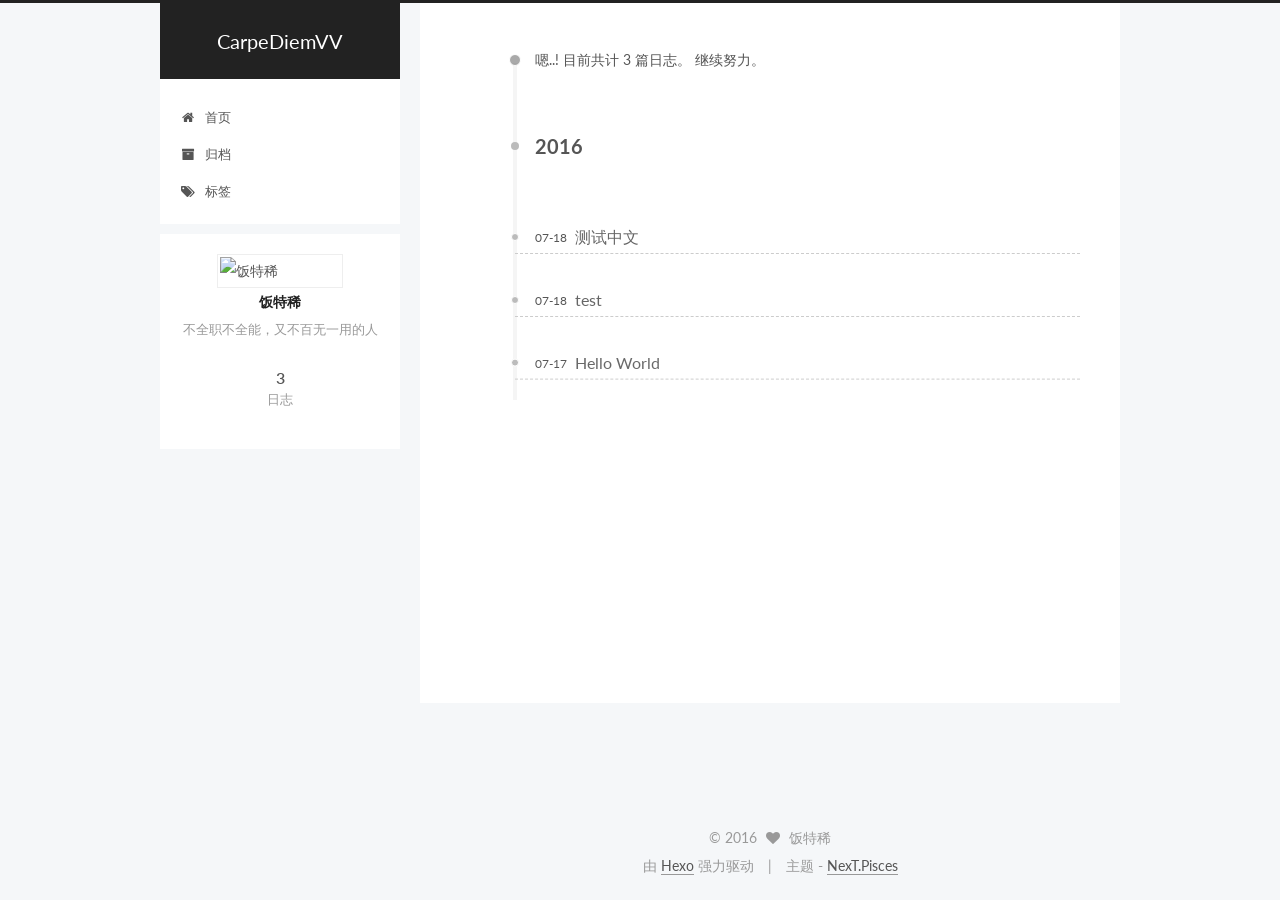
==== commit 69027398: "Site updated: 2016-07-28 00:20:48" ====
--- a/archives/index.html
+++ b/archives/index.html
@@ -84,15 +84,15 @@
 
 
 
-<meta name="description" content="blogjjjj">
+<meta name="description" content="不全职不全能，又不百无一用的人">
 <meta property="og:type" content="website">
 <meta property="og:title" content="CarpeDiemVV">
 <meta property="og:url" content="http://yoursite.com/archives/index.html">
 <meta property="og:site_name" content="CarpeDiemVV">
-<meta property="og:description" content="blogjjjj">
+<meta property="og:description" content="不全职不全能，又不百无一用的人">
 <meta name="twitter:card" content="summary">
 <meta name="twitter:title" content="CarpeDiemVV">
-<meta name="twitter:description" content="blogjjjj">
+<meta name="twitter:description" content="不全职不全能，又不百无一用的人">
 
 
 
@@ -373,10 +373,10 @@
       <section class="site-overview sidebar-panel  sidebar-panel-active ">
         <div class="site-author motion-element" itemprop="author" itemscope itemtype="http://schema.org/Person">
           <img class="site-author-image" itemprop="image"
-               src="/images/avatar.gif"
-               alt="����ϡssss" />
-          <p class="site-author-name" itemprop="name">����ϡssss</p>
-          <p class="site-description motion-element" itemprop="description">blogjjjj</p>
+               src="http://example.com/avtar.png"
+               alt="饭特稀" />
+          <p class="site-author-name" itemprop="name">饭特稀</p>
+          <p class="site-description motion-element" itemprop="description">不全职不全能，又不百无一用的人</p>
         </div>
         <nav class="site-state motion-element">
           <div class="site-state-item site-state-posts">
@@ -425,7 +425,7 @@
   <span class="with-love">
     <i class="fa fa-heart"></i>
   </span>
-  <span class="author" itemprop="copyrightHolder">����ϡssss</span>
+  <span class="author" itemprop="copyrightHolder">饭特稀</span>
 </div>
 
 <div class="powered-by">
--- a/css/main.css
+++ b/css/main.css
@@ -1549,7 +1549,7 @@
   width: 4px;
   height: 4px;
   border-radius: 50%;
-  background: #2d6fff;
+  background: #3bff62;
 }
 .links-of-blogroll {
   font-size: 13px;
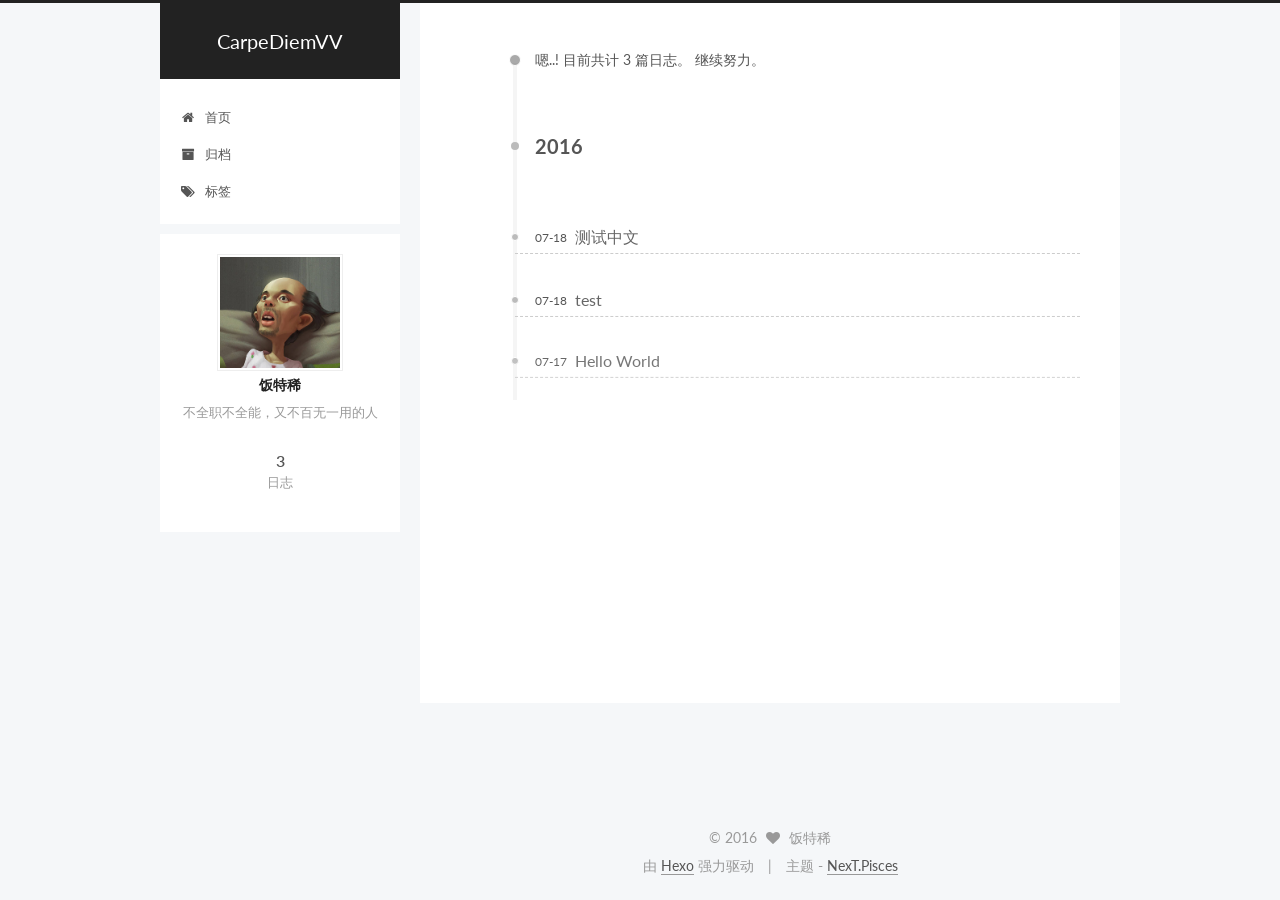
==== commit dbcc1236: "Site updated: 2016-07-28 00:35:18" ====
--- a/archives/index.html
+++ b/archives/index.html
@@ -373,7 +373,7 @@
       <section class="site-overview sidebar-panel  sidebar-panel-active ">
         <div class="site-author motion-element" itemprop="author" itemscope itemtype="http://schema.org/Person">
           <img class="site-author-image" itemprop="image"
-               src="http://example.com/avtar.png"
+               src="/images/avatar.png"
                alt="饭特稀" />
           <p class="site-author-name" itemprop="name">饭特稀</p>
           <p class="site-description motion-element" itemprop="description">不全职不全能，又不百无一用的人</p>
--- a/css/main.css
+++ b/css/main.css
@@ -1549,7 +1549,7 @@
   width: 4px;
   height: 4px;
   border-radius: 50%;
-  background: #3bff62;
+  background: #ff5eff;
 }
 .links-of-blogroll {
   font-size: 13px;
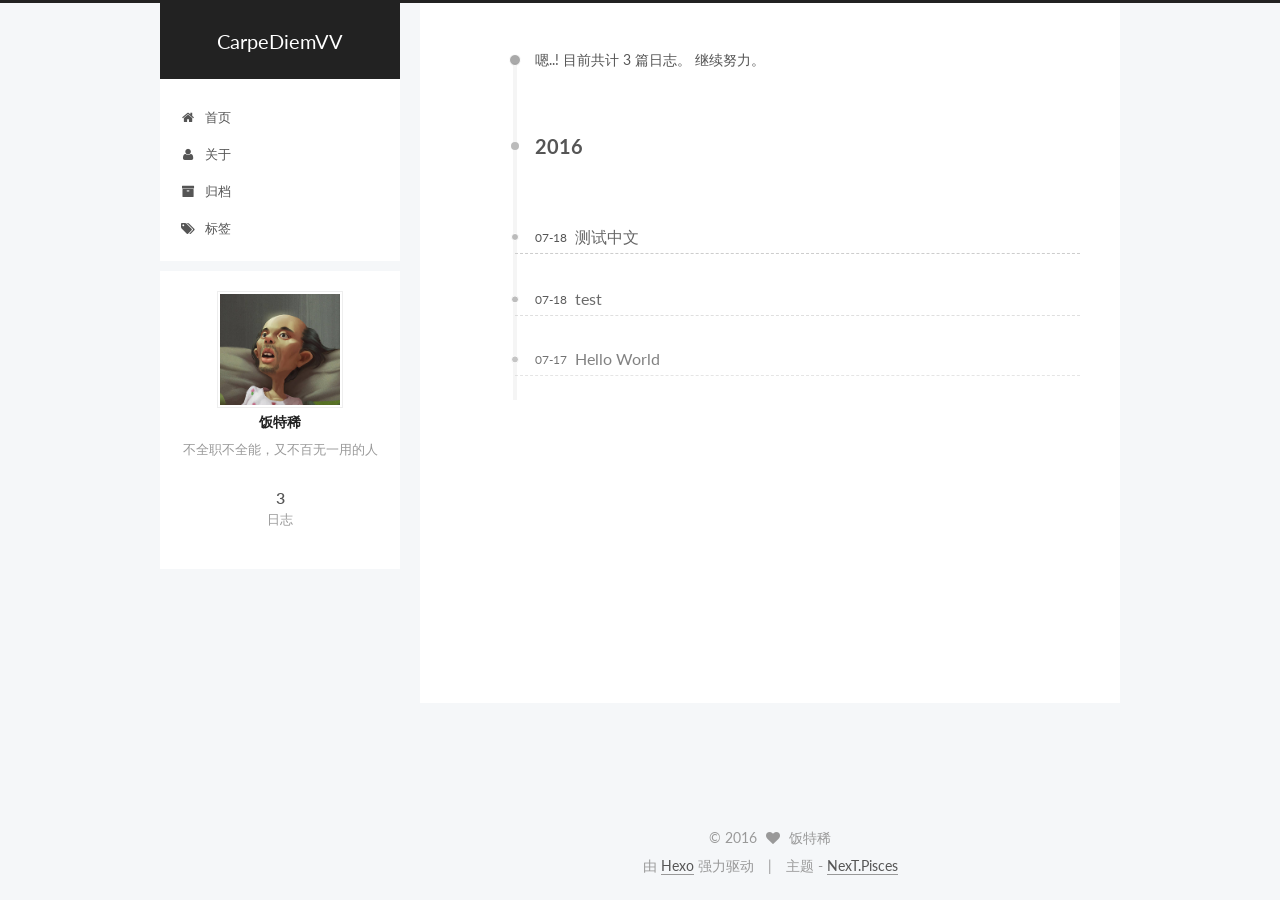
==== commit e997206c: "Site updated: 2016-08-02 21:57:28" ====
--- a/archives/index.html
+++ b/archives/index.html
@@ -169,6 +169,16 @@
               <i class="menu-item-icon fa fa-fw fa-home"></i> <br />
             
             首页
+          </a>
+        </li>
+      
+        
+        <li class="menu-item menu-item-about">
+          <a href="/about" rel="section">
+            
+              <i class="menu-item-icon fa fa-fw fa-user"></i> <br />
+            
+            关于
           </a>
         </li>
       
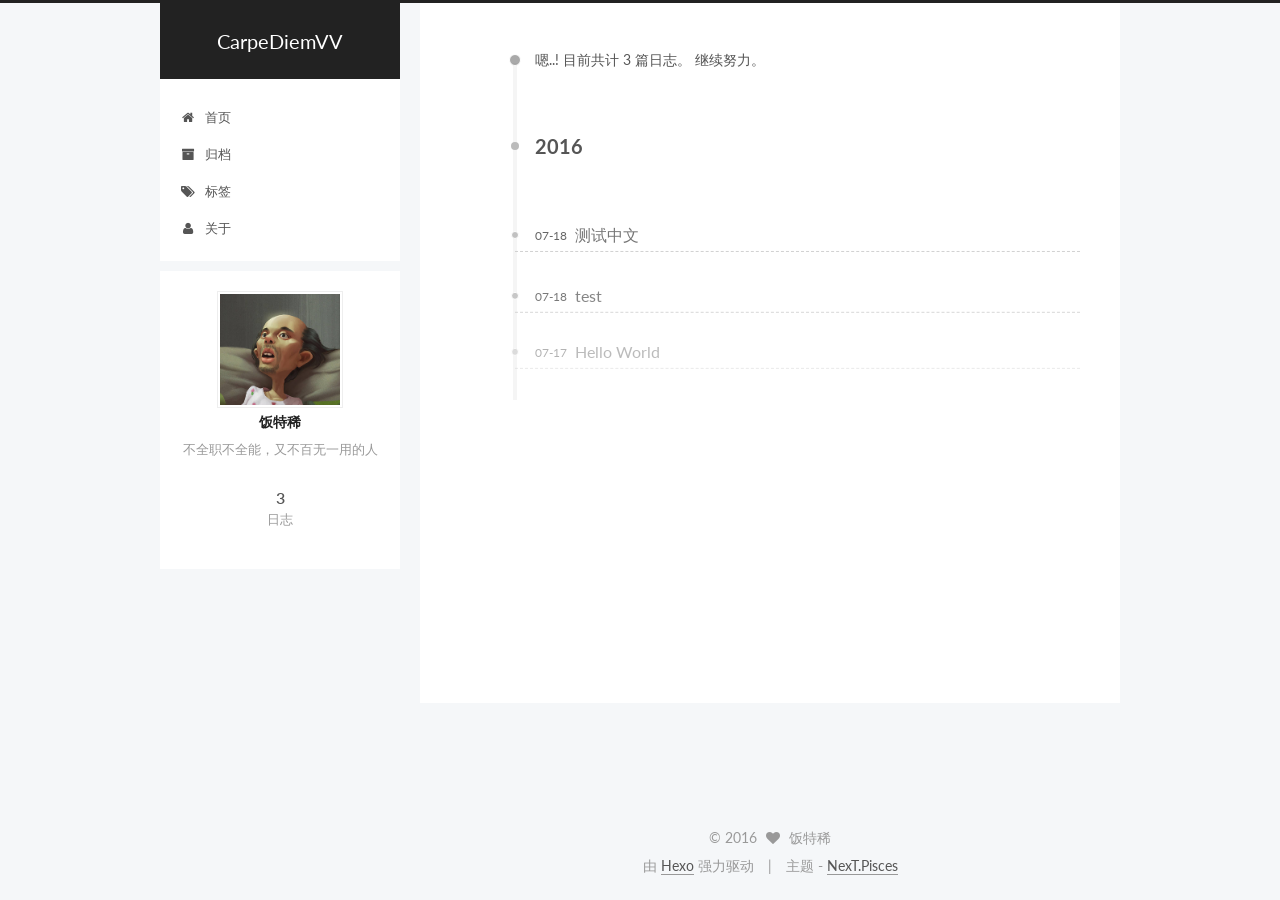
==== commit 71f24722: "Site updated: 2016-09-21 22:50:19" ====
--- a/archives/index.html
+++ b/archives/index.html
@@ -173,16 +173,6 @@
         </li>
       
         
-        <li class="menu-item menu-item-about">
-          <a href="/about" rel="section">
-            
-              <i class="menu-item-icon fa fa-fw fa-user"></i> <br />
-            
-            关于
-          </a>
-        </li>
-      
-        
         <li class="menu-item menu-item-archives">
           <a href="/archives" rel="section">
             
@@ -199,6 +189,16 @@
               <i class="menu-item-icon fa fa-fw fa-tags"></i> <br />
             
             标签
+          </a>
+        </li>
+      
+        
+        <li class="menu-item menu-item-about">
+          <a href="/about" rel="section">
+            
+              <i class="menu-item-icon fa fa-fw fa-user"></i> <br />
+            
+            关于
           </a>
         </li>
       
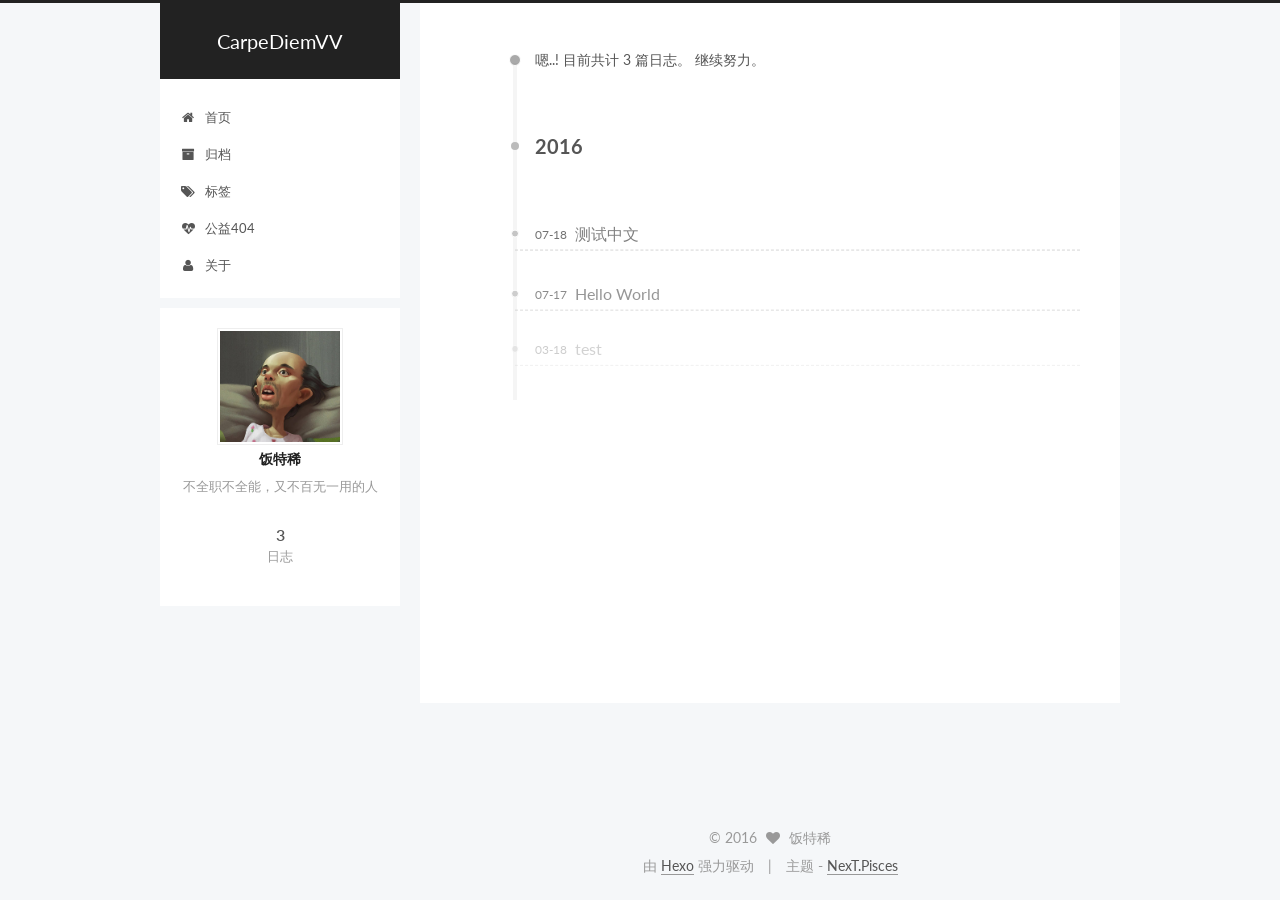
==== commit b49cc28c: "Site updated: 2016-09-21 23:42:22" ====
--- a/archives/index.html
+++ b/archives/index.html
@@ -193,6 +193,16 @@
         </li>
       
         
+        <li class="menu-item menu-item-commonweal">
+          <a href="/404.html" rel="section">
+            
+              <i class="menu-item-icon fa fa-fw fa-heartbeat"></i> <br />
+            
+            公益404
+          </a>
+        </li>
+      
+        
         <li class="menu-item menu-item-about">
           <a href="/about" rel="section">
             
@@ -289,43 +299,6 @@
 
       <h1 class="post-title">
         
-            <a class="post-title-link" href="/2016/07/18/test/" itemprop="url">
-              
-                <span itemprop="name">test</span>
-              
-            </a>
-        
-      </h1>
-
-      <div class="post-meta">
-        <time class="post-time" itemprop="dateCreated"
-              datetime="2016-07-18T00:19:36+08:00"
-              content="2016-07-18" >
-          07-18
-        </time>
-      </div>
-
-    </header>
-  </article>
-
-
-
-    
-
-      
-      
-      
-
-      
-      
-
-      
-
-  <article class="post post-type-normal" itemscope itemtype="http://schema.org/Article">
-    <header class="post-header">
-
-      <h1 class="post-title">
-        
             <a class="post-title-link" href="/2016/07/17/hello-world/" itemprop="url">
               
                 <span itemprop="name">Hello World</span>
@@ -339,6 +312,43 @@
               datetime="2016-07-17T23:09:52+08:00"
               content="2016-07-17" >
           07-17
+        </time>
+      </div>
+
+    </header>
+  </article>
+
+
+
+    
+
+      
+      
+      
+
+      
+      
+
+      
+
+  <article class="post post-type-normal" itemscope itemtype="http://schema.org/Article">
+    <header class="post-header">
+
+      <h1 class="post-title">
+        
+            <a class="post-title-link" href="/2016/03/18/test/" itemprop="url">
+              
+                <span itemprop="name">test</span>
+              
+            </a>
+        
+      </h1>
+
+      <div class="post-meta">
+        <time class="post-time" itemprop="dateCreated"
+              datetime="2016-03-18T00:19:36+08:00"
+              content="2016-03-18" >
+          03-18
         </time>
       </div>
 
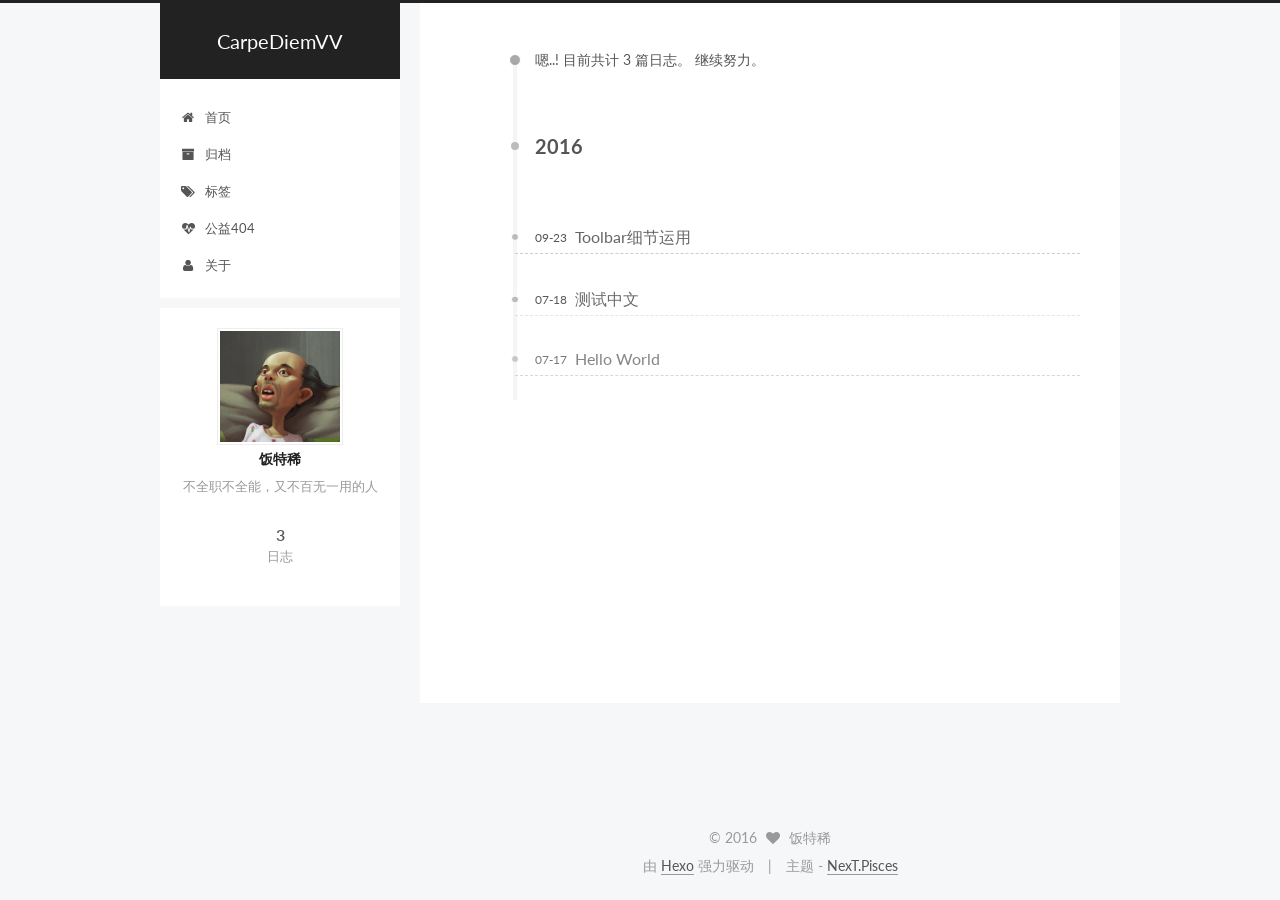
==== commit c2f23a2d: "Site updated: 2016-09-23 02:44:03" ====
--- a/archives/index.html
+++ b/archives/index.html
@@ -262,6 +262,43 @@
 
       <h1 class="post-title">
         
+            <a class="post-title-link" href="/2016/09/23/Toolbar细节运用/" itemprop="url">
+              
+                <span itemprop="name">Toolbar细节运用</span>
+              
+            </a>
+        
+      </h1>
+
+      <div class="post-meta">
+        <time class="post-time" itemprop="dateCreated"
+              datetime="2016-09-23T01:34:38+08:00"
+              content="2016-09-23" >
+          09-23
+        </time>
+      </div>
+
+    </header>
+  </article>
+
+
+
+    
+
+      
+      
+      
+
+      
+      
+
+      
+
+  <article class="post post-type-normal" itemscope itemtype="http://schema.org/Article">
+    <header class="post-header">
+
+      <h1 class="post-title">
+        
             <a class="post-title-link" href="/2016/07/18/测试中文/" itemprop="url">
               
                 <span itemprop="name">测试中文</span>
@@ -312,43 +349,6 @@
               datetime="2016-07-17T23:09:52+08:00"
               content="2016-07-17" >
           07-17
-        </time>
-      </div>
-
-    </header>
-  </article>
-
-
-
-    
-
-      
-      
-      
-
-      
-      
-
-      
-
-  <article class="post post-type-normal" itemscope itemtype="http://schema.org/Article">
-    <header class="post-header">
-
-      <h1 class="post-title">
-        
-            <a class="post-title-link" href="/2016/03/18/test/" itemprop="url">
-              
-                <span itemprop="name">test</span>
-              
-            </a>
-        
-      </h1>
-
-      <div class="post-meta">
-        <time class="post-time" itemprop="dateCreated"
-              datetime="2016-03-18T00:19:36+08:00"
-              content="2016-03-18" >
-          03-18
         </time>
       </div>
 
--- a/css/main.css
+++ b/css/main.css
@@ -1549,7 +1549,7 @@
   width: 4px;
   height: 4px;
   border-radius: 50%;
-  background: #ff5eff;
+  background: #ff06b5;
 }
 .links-of-blogroll {
   font-size: 13px;
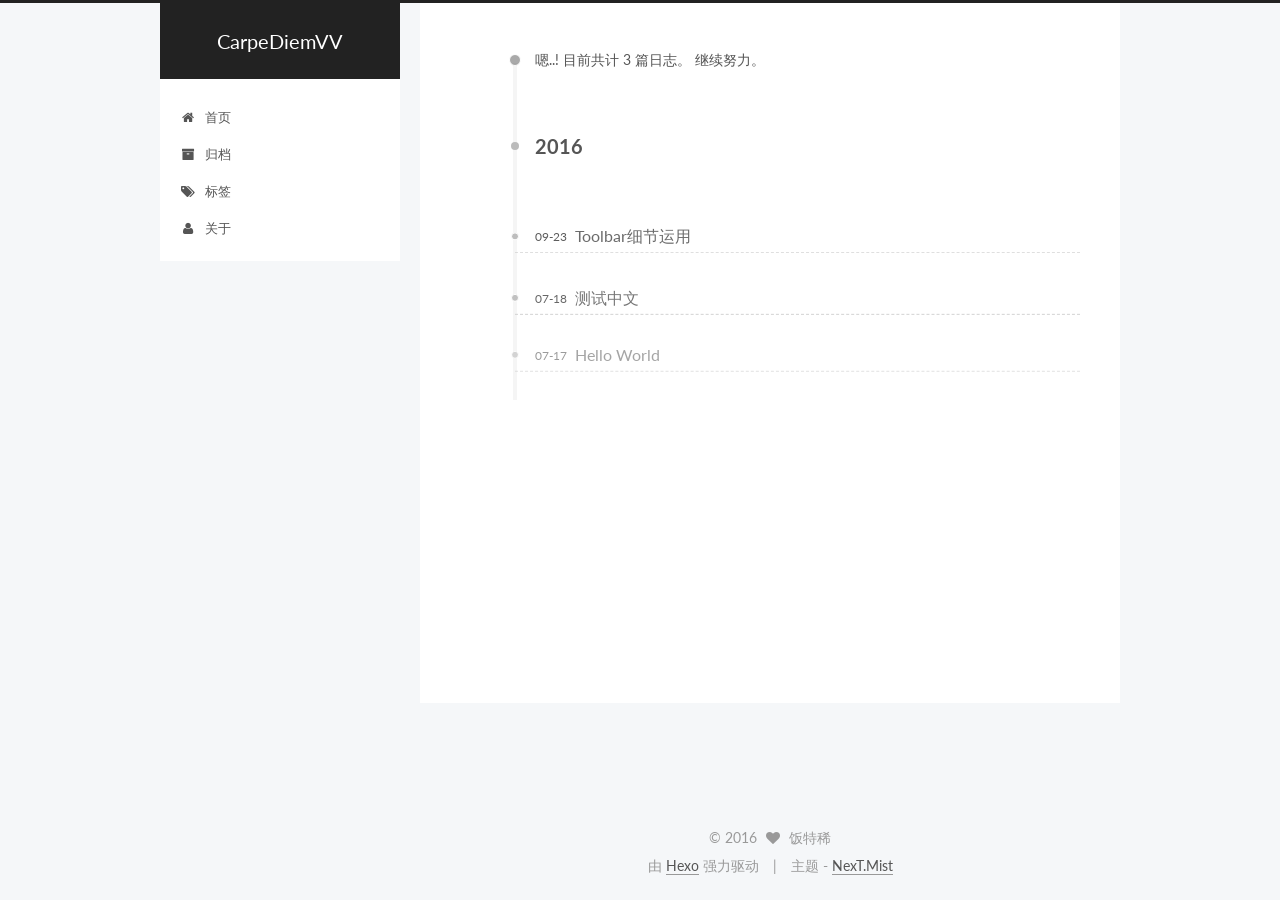
==== commit 58e98399: "Site updated: 2016-09-23 23:39:15" ====
--- a/archives/index.html
+++ b/archives/index.html
@@ -5,7 +5,7 @@
   
 
 
-<html class="theme-next pisces use-motion">
+<html class="theme-next mist use-motion">
 <head>
   <meta charset="UTF-8"/>
 <meta http-equiv="X-UA-Compatible" content="IE=edge,chrome=1" />
@@ -84,22 +84,22 @@
 
 
 
-<meta name="description" content="不全职不全能，又不百无一用的人">
+<meta name="description" content="不全职不全能，又不百无一用">
 <meta property="og:type" content="website">
 <meta property="og:title" content="CarpeDiemVV">
 <meta property="og:url" content="http://yoursite.com/archives/index.html">
 <meta property="og:site_name" content="CarpeDiemVV">
-<meta property="og:description" content="不全职不全能，又不百无一用的人">
+<meta property="og:description" content="不全职不全能，又不百无一用">
 <meta name="twitter:card" content="summary">
 <meta name="twitter:title" content="CarpeDiemVV">
-<meta name="twitter:description" content="不全职不全能，又不百无一用的人">
+<meta name="twitter:description" content="不全职不全能，又不百无一用">
 
 
 
 <script type="text/javascript" id="hexo.configuration">
   var NexT = window.NexT || {};
   var CONFIG = {
-    scheme: 'Pisces',
+    scheme: 'Mist',
     sidebar: {"position":"left","display":"post"},
     fancybox: true,
     motion: true,
@@ -193,16 +193,6 @@
         </li>
       
         
-        <li class="menu-item menu-item-commonweal">
-          <a href="/404.html" rel="section">
-            
-              <i class="menu-item-icon fa fa-fw fa-heartbeat"></i> <br />
-            
-            公益404
-          </a>
-        </li>
-      
-        
         <li class="menu-item menu-item-about">
           <a href="/about" rel="section">
             
@@ -396,7 +386,7 @@
                src="/images/avatar.png"
                alt="饭特稀" />
           <p class="site-author-name" itemprop="name">饭特稀</p>
-          <p class="site-description motion-element" itemprop="description">不全职不全能，又不百无一用的人</p>
+          <p class="site-description motion-element" itemprop="description">不全职不全能，又不百无一用</p>
         </div>
         <nav class="site-state motion-element">
           <div class="site-state-item site-state-posts">
@@ -455,7 +445,7 @@
 <div class="theme-info">
   主题 -
   <a class="theme-link" href="https://github.com/iissnan/hexo-theme-next">
-    NexT.Pisces
+    NexT.Mist
   </a>
 </div>
 
@@ -521,13 +511,6 @@
   
   
 
-
-  <script type="text/javascript" src="/js/src/affix.js?v=5.0.1"></script>
-
-  <script type="text/javascript" src="/js/src/schemes/pisces.js?v=5.0.1"></script>
-
-
-
   
   
     <script type="text/javascript" id="motion.page.archive">
